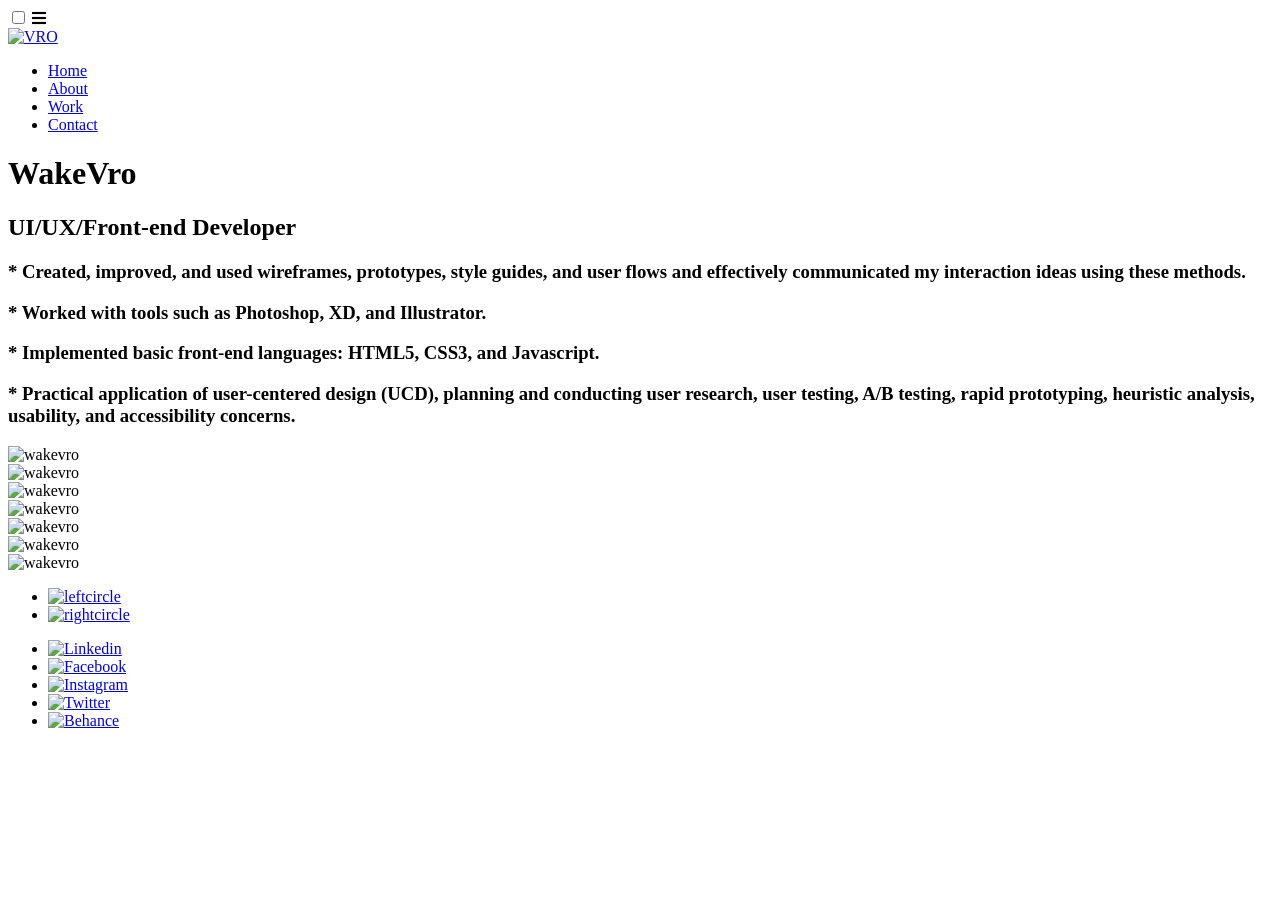
==== wakevro.html @ e02029ff "Add files via upload" ====
<!DOCTYPE html>
<html lang="en">
<head>
    <meta charset="UTF-8">
    <meta http-equiv="X-UA-Compatible" content="IE=edge">
    <meta name="viewport" content="width=device-width, initial-scale=1.0">
    <title>VRO | WAKEVRO</title>
    <link href="./images/vro.png" rel="icon">
    <link rel="stylesheet" href="https://pro.fontawesome.com/releases/v5.10.0/css/all.css">
    <link rel="stylesheet" type="text/css" href="./css/style.css">
    <link rel="stylesheet" type="text/css" href="./css/project.css">
    
</head>

<body>
    <nav>
        <input type="checkbox" id="check">
        <label for="check" class="checkbtn">
            <i class="fas fa-bars"></i>
        </label>
        <div class="logo">
            <a class="logo" href="./index.html"><img src="./images/vro.png" alt="VRO"></a>
        </div>
        <ul class="navlinks">
            <li><a href="./index.html">Home</a></li>
            <li><a href="./about.html">About</a></li>
            <li><a class="currentlink" href="./work.html">Work</a></li>
            <li><a href="./contact.html">Contact</a></li>
        </ul>
    </nav>

    <div class="universal">

        <h1 class="mainhead">WakeVro</h1>
        <h2 class="subhead">UI/UX/Front-end Developer</h2>
        <h3 class="regulartext">* Created, improved, and used wireframes, prototypes, style guides, and user flows and effectively communicated my interaction ideas using these methods.</h3>
        <h3 class="regulartext">* Worked with tools such as Photoshop, XD, and Illustrator.</h3>
        <h3 class="regulartext">* Implemented basic front-end languages: HTML5, CSS3, and Javascript.</h3>
        <h3 class="regulartext">* Practical application of user-centered design (UCD), planning and conducting user research, user testing, A/B testing, rapid prototyping, heuristic analysis, usability, and accessibility concerns.</h3>

        <div>
            <img class="workimage" src="./images/wakevro1@2x.png" alt="wakevro">
        </div>          
        <div>
            <img class="workimage" src="./images/wakevro2@2x.png" alt="wakevro">
        </div>          
        <div>
            <img class="workimage" src="./images/wakevro3@2x.png" alt="wakevro">
        </div>          
        <div>
            <img class="workimage" src="./images/wakevro4@2x.png" alt="wakevro">
        </div>          
        <div>
            <img class="workimage" src="./images/wakevro5@2x.png" alt="wakevro">
        </div>          
        <div>
            <img class="workimage" src="./images/wakevro6@2x.png" alt="wakevro">
        </div>          
        <div>
            <img class="workimagelast" src="./images/wakevro7@2x.png" alt="wakevro">
        </div>     
        
        <div class="navbuttondiv">
            <ul class="navbutton">
                <li><a href="./work.html"><img src="./images/leftcircle.png" alt="leftcircle"></a></li>
                <li><a href="./phone.html"><img src="./images/rightcircle.png" alt="rightcircle"></a></li>
            </ul>
        </div>        

    </div>

  

    <footer>
        <ul class="social">
            <li><a href="https://www.linkedin.com/in/richardabhulimhen/" target="blank"><img src="./images/linkedin.png" alt="Linkedin"></a></li>
            <li><a href="https://www.facebook.com/wakevro" target="blank"><img src="./images/facebook.png" alt="Facebook"></a></li>
            <li><a href="https://www.instagram.com/wakevro/" target="blank"><img src="./images/instagram.png" alt="Instagram"></a></li>
            <li><a href="https://twitter.com/wakevro" target="blank"><img src="./images/twitter.png" alt="Twitter"></a></li>
            <li><a href="https://www.behance.net/wakevro" target="blank"><img src="./images/behance.png" alt="Behance"></a></li>
        </ul>
    </footer>
    
</body>

</html>
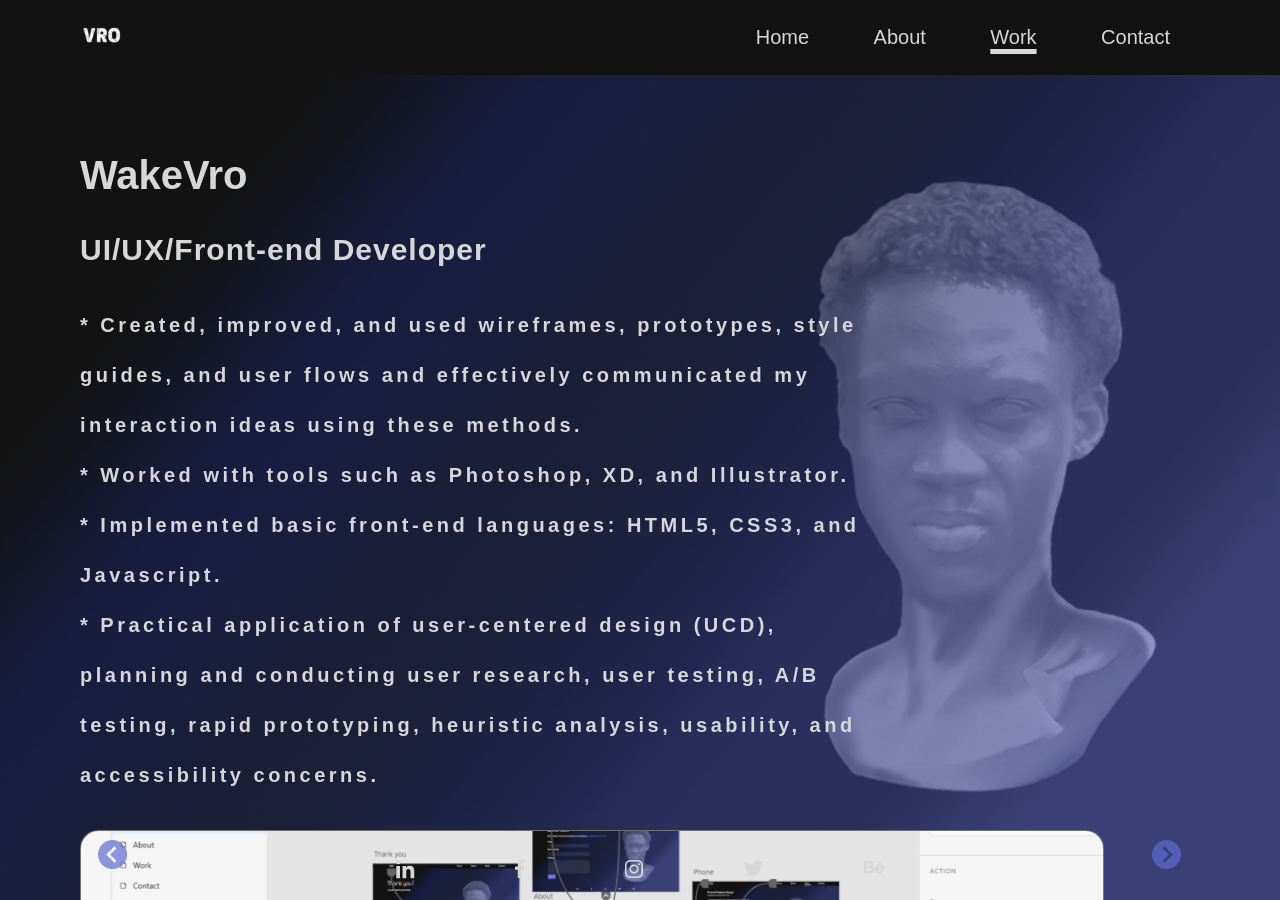
==== commit 75b71705: "first edit" ====
--- a/wakevro.html
+++ b/wakevro.html
@@ -1,86 +1,86 @@
-<!DOCTYPE html>
-<html lang="en">
-<head>
-    <meta charset="UTF-8">
-    <meta http-equiv="X-UA-Compatible" content="IE=edge">
-    <meta name="viewport" content="width=device-width, initial-scale=1.0">
-    <title>VRO | WAKEVRO</title>
-    <link href="./images/vro.png" rel="icon">
-    <link rel="stylesheet" href="https://pro.fontawesome.com/releases/v5.10.0/css/all.css">
-    <link rel="stylesheet" type="text/css" href="./css/style.css">
-    <link rel="stylesheet" type="text/css" href="./css/project.css">
-    
-</head>
-
-<body>
-    <nav>
-        <input type="checkbox" id="check">
-        <label for="check" class="checkbtn">
-            <i class="fas fa-bars"></i>
-        </label>
-        <div class="logo">
-            <a class="logo" href="./index.html"><img src="./images/vro.png" alt="VRO"></a>
-        </div>
-        <ul class="navlinks">
-            <li><a href="./index.html">Home</a></li>
-            <li><a href="./about.html">About</a></li>
-            <li><a class="currentlink" href="./work.html">Work</a></li>
-            <li><a href="./contact.html">Contact</a></li>
-        </ul>
-    </nav>
-
-    <div class="universal">
-
-        <h1 class="mainhead">WakeVro</h1>
-        <h2 class="subhead">UI/UX/Front-end Developer</h2>
-        <h3 class="regulartext">* Created, improved, and used wireframes, prototypes, style guides, and user flows and effectively communicated my interaction ideas using these methods.</h3>
-        <h3 class="regulartext">* Worked with tools such as Photoshop, XD, and Illustrator.</h3>
-        <h3 class="regulartext">* Implemented basic front-end languages: HTML5, CSS3, and Javascript.</h3>
-        <h3 class="regulartext">* Practical application of user-centered design (UCD), planning and conducting user research, user testing, A/B testing, rapid prototyping, heuristic analysis, usability, and accessibility concerns.</h3>
-
-        <div>
-            <img class="workimage" src="./images/wakevro1@2x.png" alt="wakevro">
-        </div>          
-        <div>
-            <img class="workimage" src="./images/wakevro2@2x.png" alt="wakevro">
-        </div>          
-        <div>
-            <img class="workimage" src="./images/wakevro3@2x.png" alt="wakevro">
-        </div>          
-        <div>
-            <img class="workimage" src="./images/wakevro4@2x.png" alt="wakevro">
-        </div>          
-        <div>
-            <img class="workimage" src="./images/wakevro5@2x.png" alt="wakevro">
-        </div>          
-        <div>
-            <img class="workimage" src="./images/wakevro6@2x.png" alt="wakevro">
-        </div>          
-        <div>
-            <img class="workimagelast" src="./images/wakevro7@2x.png" alt="wakevro">
-        </div>     
-        
-        <div class="navbuttondiv">
-            <ul class="navbutton">
-                <li><a href="./work.html"><img src="./images/leftcircle.png" alt="leftcircle"></a></li>
-                <li><a href="./phone.html"><img src="./images/rightcircle.png" alt="rightcircle"></a></li>
-            </ul>
-        </div>        
-
-    </div>
-
-  
-
-    <footer>
-        <ul class="social">
-            <li><a href="https://www.linkedin.com/in/richardabhulimhen/" target="blank"><img src="./images/linkedin.png" alt="Linkedin"></a></li>
-            <li><a href="https://www.facebook.com/wakevro" target="blank"><img src="./images/facebook.png" alt="Facebook"></a></li>
-            <li><a href="https://www.instagram.com/wakevro/" target="blank"><img src="./images/instagram.png" alt="Instagram"></a></li>
-            <li><a href="https://twitter.com/wakevro" target="blank"><img src="./images/twitter.png" alt="Twitter"></a></li>
-            <li><a href="https://www.behance.net/wakevro" target="blank"><img src="./images/behance.png" alt="Behance"></a></li>
-        </ul>
-    </footer>
-    
-</body>
-
+<!DOCTYPE html>
+<html lang="en">
+<head>
+    <meta charset="UTF-8">
+    <meta http-equiv="X-UA-Compatible" content="IE=edge">
+    <meta name="viewport" content="width=device-width, initial-scale=1.0">
+    <title>VRO | WAKEVRO</title>
+    <link href="./images/vro.png" rel="icon">
+    <link rel="stylesheet" href="https://pro.fontawesome.com/releases/v5.10.0/css/all.css">
+    <link rel="stylesheet" type="text/css" href="./css/style.css">
+    <link rel="stylesheet" type="text/css" href="./css/project.css">
+    
+</head>
+
+<body>
+    <nav>
+        <input type="checkbox" id="check">
+        <label for="check" class="checkbtn">
+            <i class="fas fa-bars"></i>
+        </label>
+        <div class="logo">
+            <a class="logo" href="./index.html"><img src="./images/vro.png" alt="VRO"></a>
+        </div>
+        <ul class="navlinks">
+            <li><a href="./index.html">Home</a></li>
+            <li><a href="./about.html">About</a></li>
+            <li><a class="currentlink" href="./work.html">Work</a></li>
+            <li><a href="./contact.html">Contact</a></li>
+        </ul>
+    </nav>
+
+    <div class="universal">
+
+        <h1 class="mainhead">WakeVro</h1>
+        <h2 class="subhead">UI/UX/Front-end Developer</h2>
+        <h3 class="regulartext">* Created, improved, and used wireframes, prototypes, style guides, and user flows and effectively communicated my interaction ideas using these methods.</h3>
+        <h3 class="regulartext">* Worked with tools such as Photoshop, XD, and Illustrator.</h3>
+        <h3 class="regulartext">* Implemented basic front-end languages: HTML5, CSS3, and Javascript.</h3>
+        <h3 class="regulartext">* Practical application of user-centered design (UCD), planning and conducting user research, user testing, A/B testing, rapid prototyping, heuristic analysis, usability, and accessibility concerns.</h3>
+
+        <div>
+            <img class="workimage" src="./images/wakevro1@2x.png" alt="wakevro">
+        </div>          
+        <div>
+            <img class="workimage" src="./images/wakevro2@2x.png" alt="wakevro">
+        </div>          
+        <div>
+            <img class="workimage" src="./images/wakevro3@2x.png" alt="wakevro">
+        </div>          
+        <div>
+            <img class="workimage" src="./images/wakevro4@2x.png" alt="wakevro">
+        </div>          
+        <div>
+            <img class="workimage" src="./images/wakevro5@2x.png" alt="wakevro">
+        </div>          
+        <div>
+            <img class="workimage" src="./images/wakevro6@2x.png" alt="wakevro">
+        </div>          
+        <div>
+            <img class="workimagelast" src="./images/wakevro7@2x.png" alt="wakevro">
+        </div>     
+        
+        <div class="navbuttondiv">
+            <ul class="navbutton">
+                <li><a href="./work.html"><img src="./images/leftcircle.png" alt="leftcircle"></a></li>
+                <li><a href="./phone.html"><img src="./images/rightcircle.png" alt="rightcircle"></a></li>
+            </ul>
+        </div>        
+
+    </div>
+
+  
+
+    <footer>
+        <ul class="social">
+            <li><a href="https://www.linkedin.com/in/richardabhulimhen/" target="blank"><img src="./images/linkedin.png" alt="Linkedin"></a></li>
+            <li><a href="https://www.facebook.com/wakevro" target="blank"><img src="./images/facebook.png" alt="Facebook"></a></li>
+            <li><a href="https://www.instagram.com/wakevro/" target="blank"><img src="./images/instagram.png" alt="Instagram"></a></li>
+            <li><a href="https://twitter.com/wakevro" target="blank"><img src="./images/twitter.png" alt="Twitter"></a></li>
+            <li><a href="https://www.behance.net/wakevro" target="blank"><img src="./images/behance.png" alt="Behance"></a></li>
+        </ul>
+    </footer>
+    
+</body>
+
 </html>  
--- a/css/style.css
+++ b/css/style.css
@@ -0,0 +1,257 @@
+/************************************* CLEAR DEFAULT PADDIN AND MARGIN *********************************/
+*
+{
+    margin: 0px;
+    padding: 0px;
+    box-sizing: border-box;
+    font-family: "TimeBurnerRegular", "Montserrat", Arial, Helvetica, sans-serif;
+    color: #d7d7d7;
+}
+
+/************************************* CLEAR DEFAULT PADDIN AND MARGIN *********************************/
+
+/************************************* FONTS *********************************/
+@font-face {
+    font-family: TimeBurnerRegular;
+    src: url(../font/timeburnernormal.ttf);
+  }
+  @font-face {
+    font-family: TimeBurnerBold;
+    src: url(../font/timeburnerbold.ttf);
+  }
+  @font-face {
+    font-family: Montserrat;
+    src: url(../font/montserratregular.ttf);
+  }
+@import url('https://fonts.googleapis.com/css2?family=Montserrat:wght@200&display=swap');
+/************************************* FONTS *********************************/
+
+
+body
+{
+    height: 100vh;
+    background-image: url(../images/background@2x.png);
+    background-size: cover;
+    background-position: center;
+    background-attachment: fixed;
+    background-repeat: no-repeat;
+    background-color: #121212;
+}
+
+.logo
+{
+    padding-top:7px;
+    cursor: pointer;
+}
+/************************************* BODY TRANSITION *********************************/
+.cover {
+    position: fixed;
+    height: 100vh;
+    width: 100vw;
+    top: 0;
+    left: -100vw;
+    z-index: 1000;
+  }
+  .transition.slide .cover1 {
+    background-color: #121212;
+    animation: slide 0.1s ease-in-out forwards;
+  }
+  .transition.slide .cover2 {
+    background-color: #d7d7d7;
+    animation: slide 0.1s ease-in-out forwards;
+    animation-delay: 0.1s;
+  }
+  .transition.slide .cover3 {
+    background-color: #5c6cd2;
+    animation: slide 0.1s ease-in-out forwards;
+    animation-delay: 0.2s;
+  }
+  @keyframes slide {
+    from {
+      left: -100vw;
+    }
+    to {
+      left: 0;
+    }
+  }
+/************************************* BODY TRANSITION *********************************/
+
+/************************************* NAVIGATION BAR *********************************/
+
+nav
+{
+    width: 100%;
+    height: 75px;
+    background-color: #121212;
+    line-height: 75px;
+    padding: 0px 80px;
+    position: fixed;
+    top: 0px;
+}
+
+nav .logo
+{
+    float: left;
+}
+
+nav ul
+{
+    float: right;
+}
+
+nav ul li
+{
+    list-style: none;
+    display: inline-block;
+}
+
+nav ul li a
+{
+    font-family: "TimeBurnerRegular", "Monteserrat", Arial, Helvetica, sans-serif;
+    text-decoration: none;
+    color: #d7d7d7;
+    font-size: 20px;
+    padding: 0px 30px;
+}
+
+.checkbtn
+{
+    color: #d7d7d7;
+    font-size: 25px;
+    cursor: pointer;
+    float: right;
+    display: none;
+}
+
+#check
+{
+    display: none;
+}
+
+
+/************************************* NAVIGATION BAR *********************************/
+
+/************************************* FOOTER *********************************/
+
+footer
+{
+    height: 20px;
+    width: 100vw;
+    position: fixed;
+    bottom: 20px;
+    left: 0px;
+    right: 0px;
+}
+
+.social
+{
+    list-style: none;
+    display: flex;
+    text-align: center;
+    justify-content: center;
+
+}
+
+.social a
+{
+    text-decoration: none;
+    padding: 0px 50px;
+}
+
+
+/************************************* FOOTER *********************************/
+
+
+/************************************* MOBILE *********************************/
+
+@media (max-width: 600px)
+{
+    nav
+    {
+        padding: 0px 30px;
+    }
+
+    .checkbtn
+    {
+        display: block;
+    }
+
+    nav ul
+    {
+        width: 100%;
+        height: 100vh;
+        background-color: #121212;
+        opacity: 95%;
+        position: fixed;
+        top: 75px;
+        left: -100%;
+        text-align: center;
+        transition: 0.4s ease;
+    }
+    
+
+    nav ul li
+    {
+        display: block;
+        margin: 60px 0px;
+        line-height: 20px;
+    }
+
+    #check:checked ~ ul{
+        left: 0px;
+    }
+
+    .social a
+    {
+        text-decoration: none;
+        padding: 0px 20px;
+    }
+
+}
+
+@media (max-width: 824px) and (orientation: landscape)
+{
+    nav
+    {
+        padding: 0px 50px;
+    }
+
+    .checkbtn
+    {
+        display: block;
+    }
+
+    nav ul
+    {
+        width: 100%;
+        height: 100vh;
+        background-color: #121212;
+        opacity: 95%;
+        position: fixed;
+        top: 75px;
+        left: -100%;
+        text-align: center;
+        transition: 0.4s ease;
+    }
+    
+
+    nav ul li
+    {
+        display: block;
+        margin: 30px 0px;
+        line-height: 20px;
+    }
+
+    #check:checked ~ ul{
+        left: 0px;
+    }
+
+    .social a
+    {
+        text-decoration: none;
+        padding: 0px 20px;
+    }
+
+}
+
+/************************************* MOBILE *********************************/
--- a/css/project.css
+++ b/css/project.css
@@ -0,0 +1,332 @@
+/************************************* CLEAR DEFAULT PADDIN AND MARGIN *********************************/
+*
+{
+    margin: 0px;
+    padding: 0px;
+    box-sizing: border-box;
+    font-family: "TimeBurnerRegular", "Montserrat", Arial, Helvetica, sans-serif;
+}
+
+/************************************* CLEAR DEFAULT PADDIN AND MARGIN *********************************/
+
+/************************************* FONTS *********************************/
+@font-face {
+    font-family: TimeBurnerRegular;
+    src: url(../font/timeburnernormal.ttf);
+  }
+  @font-face {
+    font-family: TimeBurnerBold;
+    src: url(../font/timeburnerbold.ttf);
+  }
+  @font-face {
+    font-family: Montserrat;
+    src: url(../font/montserratregular.ttf);
+  }
+@import url('https://fonts.googleapis.com/css2?family=Montserrat:wght@200&display=swap');
+/************************************* FONTS *********************************/
+
+
+
+/************************************* NAVIGATION BAR *********************************/
+
+.currentlink
+{
+    text-decoration: underline;
+    text-decoration-thickness: 5px;
+    text-underline-offset: 5px;
+}
+
+/************************************* NAVIGATION BAR *********************************/
+
+/************************************* BODY *********************************/
+
+.universal
+{
+    height: 100vh;
+    padding: 150px 700px 20px 80px;
+    overflow-x: hidden;
+}
+
+.mainhead
+{
+    font-family: "Montserrat", "TimeBurnerRegular", Arial, Helvetica, sans-serif;
+    font-size: 40px;
+    letter-spacing: 0;
+    line-height: 50px;
+}
+
+.subhead
+{
+    font-size: 30px;
+    letter-spacing: 1px;
+    line-height: 100px;
+}
+
+
+.regulartext
+{
+    font-size: 20px;
+    letter-spacing: 3.5px;
+    line-height: 50px;
+}
+
+.workimage
+{
+    width: 80vw;
+    margin: 30px 0px 0px 0px;
+}
+
+.workimagelast
+{
+    width: 80vw;
+    margin: 30px 0px 50px 0px;
+}
+
+.navbuttondiv
+{
+    height: 20px;
+    width: 100vw;
+    position: fixed;
+    bottom: 40px;
+    left: 0px;
+    right: 0px;
+}
+
+.navbutton
+{
+    list-style: none;
+    display: flex;
+    text-align: center;
+    justify-content: center;
+
+}
+
+.navbutton a
+{
+    text-decoration: none;
+    padding: 0vw 40vw;
+}
+
+
+/************************************* BODY *********************************/
+/************************************* LAPTOP *********************************/
+@media (max-width: 1400px)
+{
+    .universal
+    {
+        height: 100vh;
+        padding: 150px 400px 20px 80px;
+    }
+
+}
+
+
+/************************************* LAPTOP *********************************/
+
+/************************************* TABLET *********************************/
+@media (max-width: 1024px)
+{
+    .universal
+    {
+        height: 100vh;
+        padding: 150px 80px 20px 80px;
+    }
+
+}
+
+@media (max-width: 1024px) and (orientation:portrait)
+{
+
+}
+
+@media (max-width: 768px) and (orientation: landscape)
+{
+    .universal
+    {
+        height: 100vh;
+        padding: 130px 50px 20px 50px;
+    }
+
+    .mainhead
+    {
+        font-size: 25px;
+        letter-spacing: 0;
+        line-height: 30px;
+    }
+    
+    .subhead
+    {
+        font-size: 20px;
+        letter-spacing: 1px;
+        line-height: 70px;
+    }
+    
+    
+    .regulartext
+    {
+        font-size: 14px;
+        letter-spacing: 3px;
+        line-height: 35px;
+    }
+}
+/************************************* TABLET *********************************/
+
+
+/************************************* MOBILE *********************************/
+
+@media (max-width: 576px)
+{
+    .universal
+    {
+        height: 100vh;
+        padding: 130px 30px 20px 30px;
+    }
+
+    .mainhead
+    {
+        font-size: 30px;
+        letter-spacing: 0;
+        line-height: 30px;
+    }
+    
+    .subhead
+    {
+        font-size: 24px;
+        letter-spacing: 1px;
+        line-height: 70px;
+    }
+    
+    
+    .regulartext
+    {
+        font-size: 16px;
+        letter-spacing: 3px;
+        line-height: 40px;
+    }
+
+}
+
+@media (max-width: 420px)
+{
+    .universal
+    {
+        height: 100vh;
+        padding: 130px 30px 20px 30px;
+    }
+
+    .mainhead
+    {
+        font-size: 25px;
+        letter-spacing: 0;
+        line-height: 30px;
+    }
+    
+    .subhead
+    {
+        font-size: 20px;
+        letter-spacing: 1px;
+        line-height: 70px;
+    }
+    
+    
+    .regulartext
+    {
+        font-size: 14px;
+        letter-spacing: 3px;
+        line-height: 35px;
+    }
+}
+
+@media (max-width: 320px)
+{
+    .universal
+    {
+        height: 100vh;
+        padding: 130px 30px 20px 30px;
+    }
+
+    .mainhead
+    {
+        font-size: 25px;
+        letter-spacing: 0;
+        line-height: 40px;
+    }
+    
+    .subhead
+    {
+        font-size: 20px;
+        letter-spacing: 1px;
+        line-height: 30px;
+    }
+    
+    
+    .regulartext
+    {
+        font-size: 14px;
+        letter-spacing: 3px;
+        line-height:30px;
+    }
+}
+    
+@media (max-width: 824px) and (orientation: landscape)
+{
+    .universal
+    {
+        height: 100vh;
+        padding: 130px 50px 20px 50px;
+    }
+
+    .mainhead
+    {
+        font-size: 25px;
+        letter-spacing: 0;
+        line-height: 30px;
+    }
+    
+    .subhead
+    {
+        font-size: 20px;
+        letter-spacing: 1px;
+        line-height: 70px;
+    }
+    
+    
+    .regulartext
+    {
+        font-size: 14px;
+        letter-spacing: 3px;
+        line-height: 35px;
+    }
+}
+
+@media (max-width: 569px) and (orientation: landscape)
+{
+    .universal
+    {
+        height: 100vh;
+        padding: 130px 50px 20px 50px;
+    }
+
+    .mainhead
+    {
+        font-size: 20px;
+        letter-spacing: 0;
+        line-height: 25px;
+    }
+    
+    .subhead
+    {
+        font-size: 18px;
+        letter-spacing: 1px;
+        line-height: 60px;
+    }
+    
+    
+    .regulartext
+    {
+        font-size: 12px;
+        letter-spacing: 3px;
+        line-height: 30px;
+    }
+}
+/************************************* MOBILE *********************************/
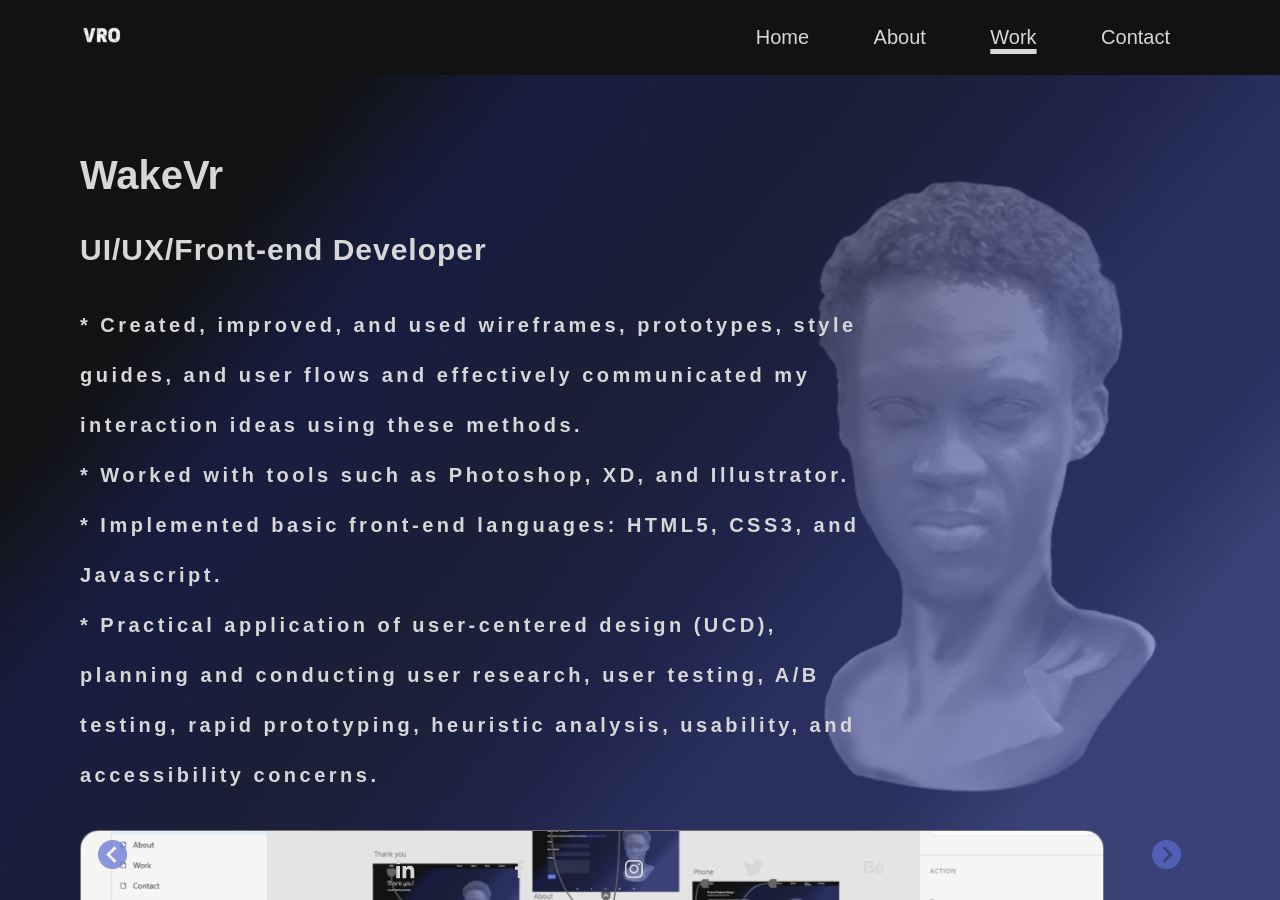
==== commit cfa39b7e: "Update wakevro.html" ====
--- a/wakevro.html
+++ b/wakevro.html
@@ -31,7 +31,7 @@
 
     <div class="universal">
 
-        <h1 class="mainhead">WakeVro</h1>
+        <h1 class="mainhead">WakeVr</h1>
         <h2 class="subhead">UI/UX/Front-end Developer</h2>
         <h3 class="regulartext">* Created, improved, and used wireframes, prototypes, style guides, and user flows and effectively communicated my interaction ideas using these methods.</h3>
         <h3 class="regulartext">* Worked with tools such as Photoshop, XD, and Illustrator.</h3>
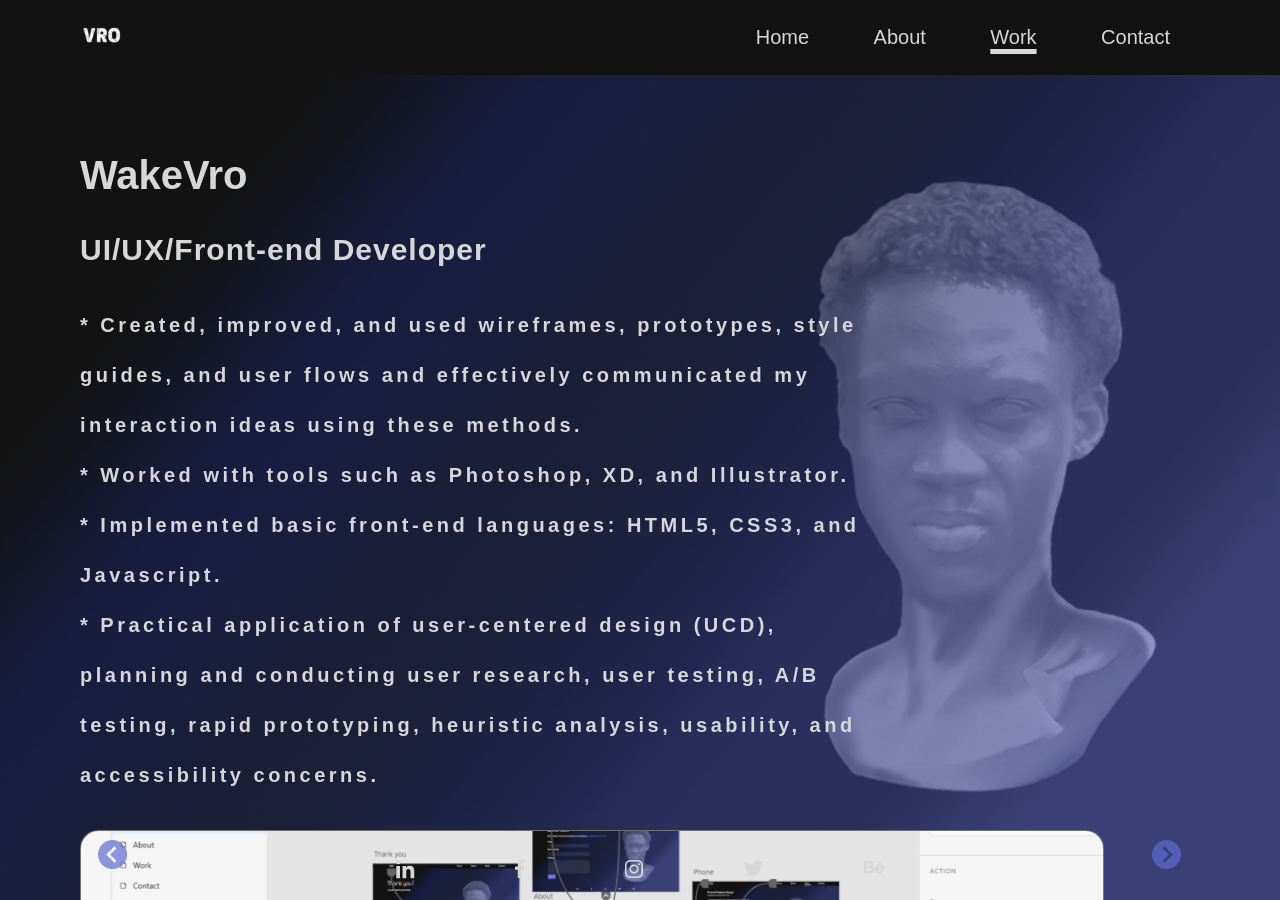
==== commit a2083566: "Update wakevro.html" ====
--- a/wakevro.html
+++ b/wakevro.html
@@ -31,7 +31,7 @@
 
     <div class="universal">
 
-        <h1 class="mainhead">WakeVr</h1>
+        <h1 class="mainhead">WakeVro</h1>
         <h2 class="subhead">UI/UX/Front-end Developer</h2>
         <h3 class="regulartext">* Created, improved, and used wireframes, prototypes, style guides, and user flows and effectively communicated my interaction ideas using these methods.</h3>
         <h3 class="regulartext">* Worked with tools such as Photoshop, XD, and Illustrator.</h3>
